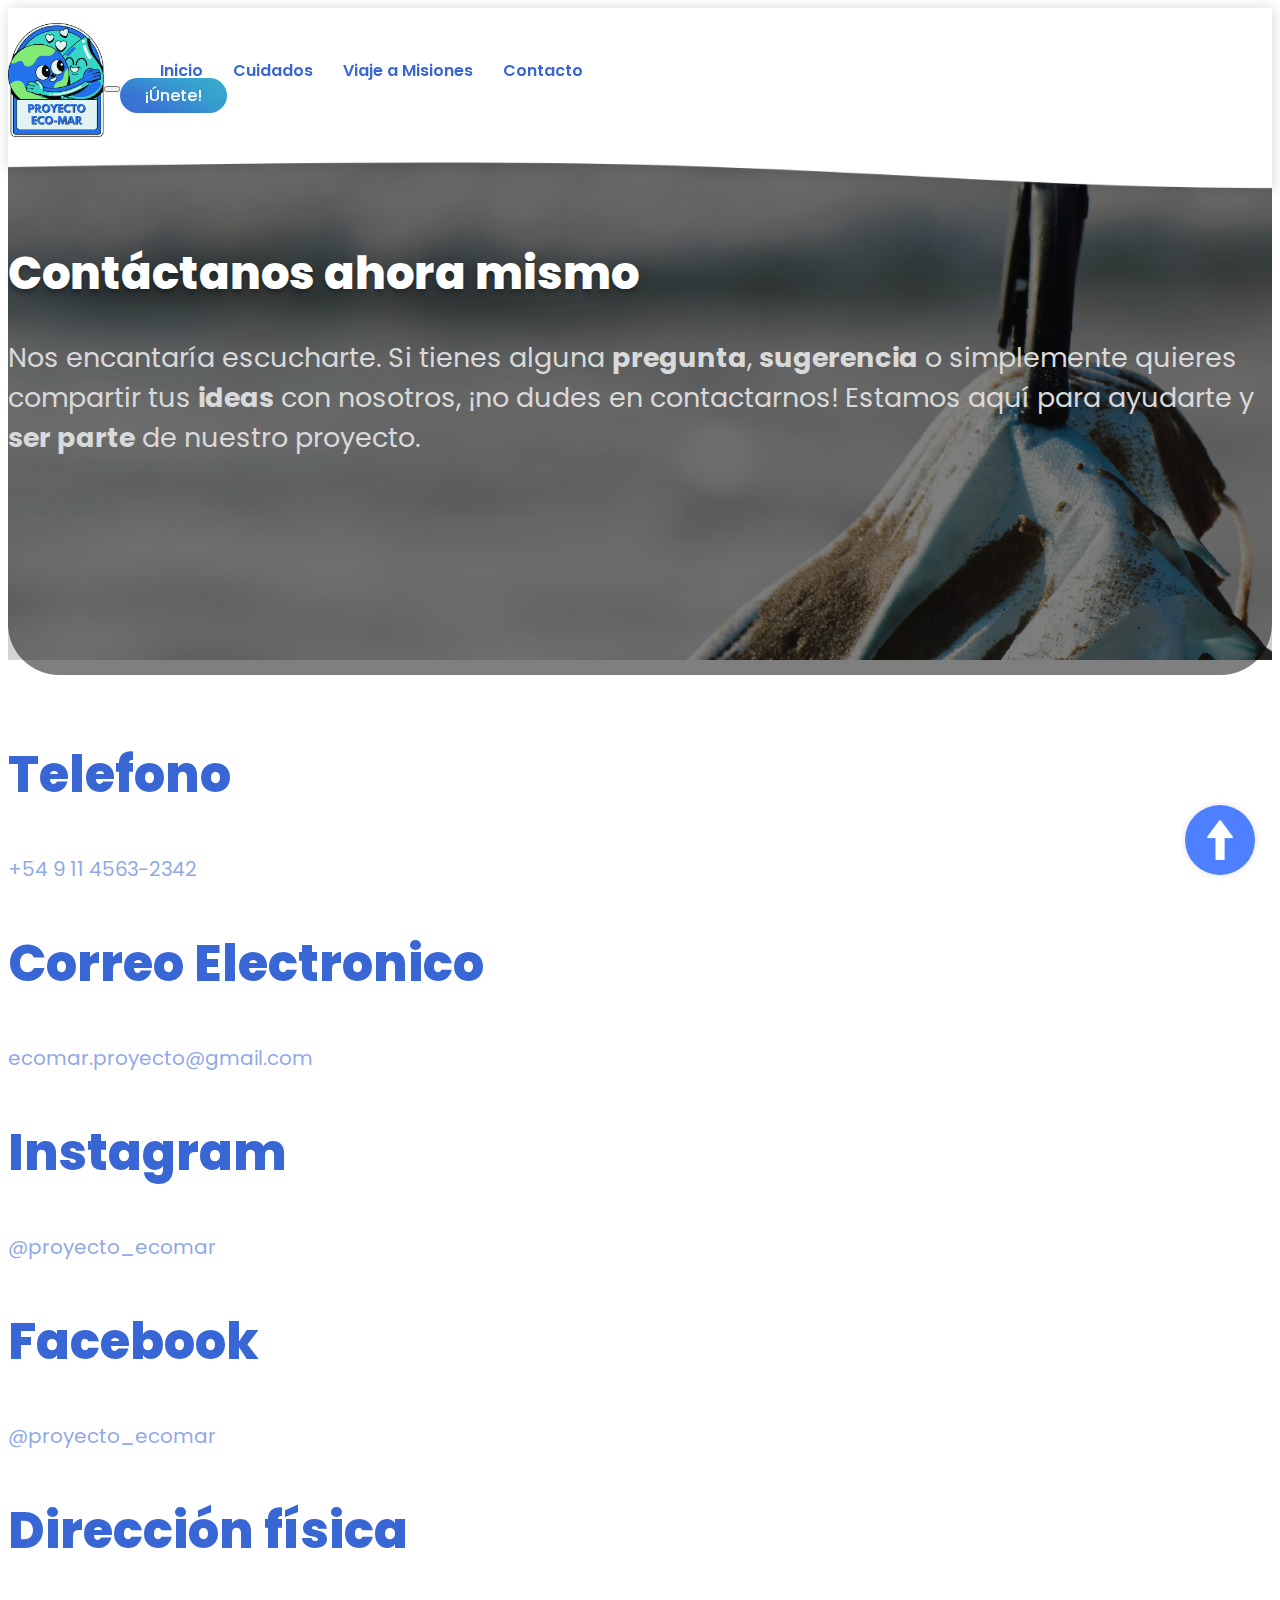
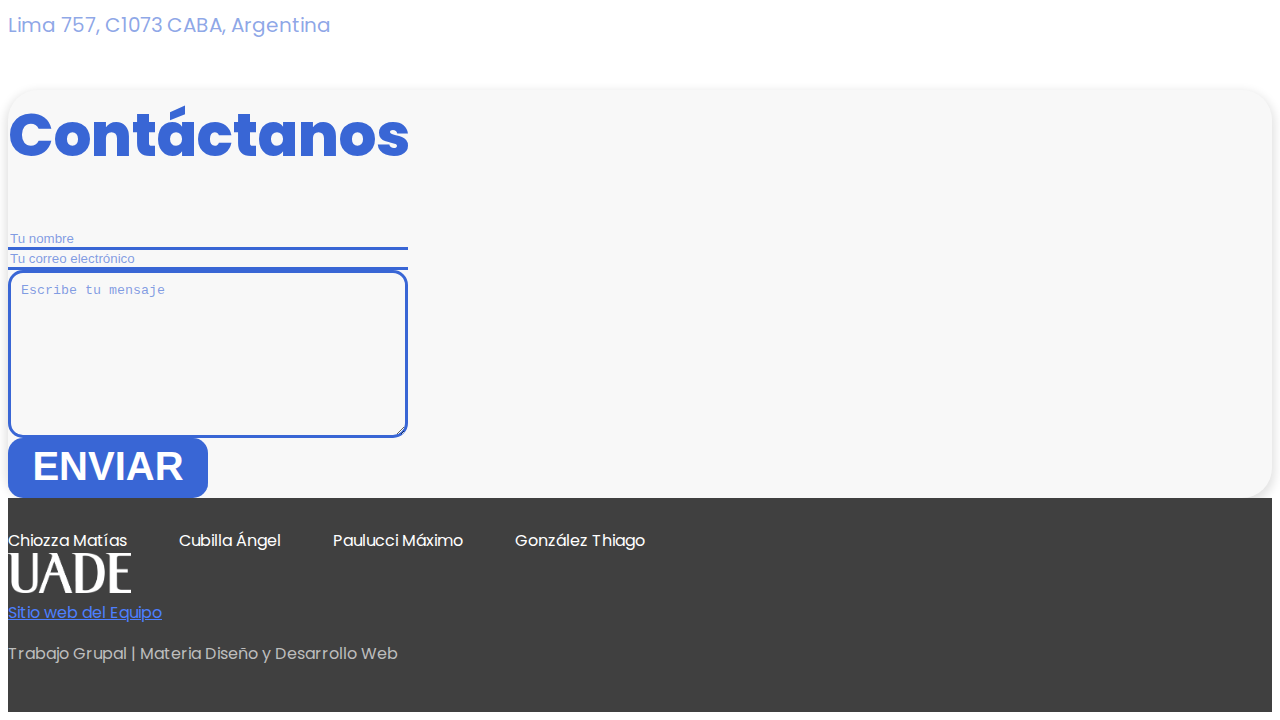
==== contacto.html @ 74e15286 "Add files via upload" ====
<!doctype html>
<html lang="es">

<head>
    <meta charset="utf-8">
    <meta name="viewport" content="width=device-width, initial-scale=1">
    <title>INICIO | Proyecto Ecomar</title>
    <link rel="stylesheet" href="estilos/estilos.css">
    <link href="https://cdn.jsdelivr.net/npm/bootstrap@5.3.0/dist/css/bootstrap.min.css" rel="stylesheet"
        integrity="sha384-9ndCyUaIbzAi2FUVXJi0CjmCapSmO7SnpJef0486qhLnuZ2cdeRhO02iuK6FUUVM" crossorigin="anonymous">
    <script src="https://cdn.jsdelivr.net/npm/bootstrap@5.3.0/dist/js/bootstrap.bundle.min.js"
        integrity="sha384-geWF76RCwLtnZ8qwWowPQNguL3RmwHVBC9FhGdlKrxdiJJigb/j/68SIy3Te4Bkz"
        crossorigin="anonymous"></script>
    <link rel="preconnect" href="https://fonts.googleapis.com">
    <link rel="preconnect" href="https://fonts.gstatic.com" crossorigin>
    <link
        href="https://fonts.googleapis.com/css2?family=Poppins:ital,wght@0,100;0,200;0,300;0,400;0,500;0,600;0,700;0,800;0,900;1,100;1,200;1,300;1,400;1,500;1,600;1,700;1,800;1,900&display=swap"
        rel="stylesheet">
</head>

<body>
    <nav id="nav" class="container-fluid nav-fluid navbar navbar-expand-lg">
        <div class="container nav-container">
            <div class="col-1 d-block d-lg-none"></div>
            <div class="col-lg-1 col-7">
                <a href="index.html"><img src="img/logo.png" alt="Logo"></a>
            </div>
            <div class="col-3">
                <button class="navbar-toggler" type="button" data-bs-toggle="collapse" data-bs-target="#navbarNav"
                    aria-controls="navbarNav" aria-expanded="false" aria-label="Toggle navigation">
                    <span class="navbar-toggler-icon"></span>
                </button>
            </div>
            <div class="collapse navbar-collapse nav-lista-colapsada" id="navbarNav">
                <div class="nav-lista col-lg-10 pe-5">
                    <ul class="flex-column flex-lg-row">
                        <li><a href="index.html">Inicio</a></li>
                        <li><a href="cuidados.html">Cuidados</a></li>
                        <li><a href="viaje_a_misiones.html">Viaje a Misiones</a></li>
                        <li><a href="contacto.html">Contacto</a></li>
                    </ul>
                </div>
                <div class="nav-boton">
                    <a href="unete.html">¡Únete!</a>
                </div>
            </div>
        </div>
    </nav>

    <section class="container-fluid portada-contacto">
        <div class="row">
            <div class="col-xxl-1 col-xl-1 col-lg-1 col-1"></div>
            <div class="col-xxl-5 col-xl-7 col-lg-8 col-10 px-5 text-center text-lg-start"
                style="background-color: rgba(0, 0, 0, 0.5); height: 465px; border-radius: 0px 0px 51px 51px; padding-top: 50px; flex-direction: column;">
                <h1 class="portada-h1 mt-4 mt-lg-0">Contáctanos ahora mismo</h1>
                <p class="portada-p">Nos encantaría escucharte. Si tienes alguna <b>pregunta</b>, <b>sugerencia</b> o
                    simplemente quieres compartir tus <b>ideas</b> con nosotros, ¡no dudes en contactarnos! Estamos aquí
                    para ayudarte y <b>ser parte</b> de nuestro proyecto.</p>
            </div>
        </div>
    </section>

    <main class="container mt-3 mb-5">
        <section class="row">
            <div class="text-center text-lg-start col-lg-6 col-12 contacto-seccion-1 d-flex flex-column justify-content-center">
                <h2>Telefono</h2>
                <p>+54 9 11 4563-2342</p>
                <h2>Correo Electronico</h2>
                <p>ecomar.proyecto@gmail.com</p>
                <h2>Instagram</h2>
                <p>@proyecto_ecomar</p>
                <h2>Facebook</h2>
                <p>@proyecto_ecomar</p>
                <h2>Dirección física</h2>
                <p>Lima 757, C1073 CABA, Argentina</p>
            </div>
            <div class="col-lg-6 col-11 caja-formulario d-flex flex-column align-items-center mx-auto">
                <h2 class="pt-4 pb-4" style="color: #3966D5; font-weight: 800; font-size: 60px;">Contáctanos</h2>
                <div class="formulario">
                    <form action="https://formsubmit.co/ecomar.proyecto@gmail.com" method="POST" id="form1" target="_blank">
                        <input id="name" class="mb-5" type="text" name="name" placeholder="Tu nombre" required>
                        <input id="mail" class="mb-5" type="email" name="email" placeholder="Tu correo electrónico" required>
                        <textarea class="mb-4" name="text" id="message" cols="30" rows="10" placeholder="Escribe tu mensaje" required></textarea>
                        <input class="mx-auto mb-5" id="boton-submit" type="submit" value="ENVIAR">
                      </form>
                </div>
            </div>
        </section>
    </main>

    <footer class="container-fluid">
        <div class="container footer-container">
            <div class="row d-flex justify-content-center align-items-center pb-5">
                <div class="col-10 footer-ul d-flex justify-content-lg-start justify-content-end align-items-center">
                    <ul class="text-center text-lg-start d-flex justify-content-between ">
                        <li>Chiozza Matías</li>
                        <li>Cubilla Ángel</li>
                        <li>Paulucci Máximo</li>
                        <li>González Thiago</li>
                    </ul>
                </div>
                <div class="col-lg-2 col-12 footer-p d-flex justify-content-lg-end justify-content-center align-items-center pt-5 pt-lg-0">
                    <a href="https://www.uade.edu.ar/" target="_blank"><img src="img/uade.jpg.png" height="40px"></a>
                </div>
            </div>
            <div class="row d-flex flex-row">
                <div class="col-6">
                    <a style="color: #4d7fff;" class=""
                        href="https://matichiozza.github.io/sitioequipo3.github.io/" target="_blank"> Sitio web del Equipo</a>
                </div>
                <div class="col-6 d-flex justify-content-end text-center text-lg-end">
                    <p class="d-flex justify-content-end" style="color: rgb(189, 189, 189); ">Trabajo Grupal | Materia Diseño y Desarrollo Web</p>
                </div>
            </div>
        </div>
    </footer>

    <a href="#nav" class="boton">
        <img src="img/flecha.png" width="26px">
    </a>
    
</body>

</html>
---- estilos/estilos.css ----
@media (max-width:1400px) {
    .main-viaje-a-misiones section div p{
        font-size: 1.19vw !important;
    }
}

@media (max-width:991px) {
    .inicio-seccion-1 {
        padding: 0 !important;
        background-size: 250%;
        background-repeat: no-repeat;
    }

    .inicio-seccion-2 {
        padding: 0 !important;
        background-size: 250%;
        background-repeat: no-repeat;
    }

    .cuidados-secciones-p {
        font-size: 2vw !important;
    }
    .cuidados-seccion-3 {
        height: 600px !important;
    }
    .cuidados-seccion-3 ol{
        padding: 0 70px !important;
    }

    .main-viaje-a-misiones section div p{
        font-size: 2vw !important;
    }

    .nav-lista-colapsada {
        background-color: white;
        height: 270px;
        width: 100%;
        position: absolute;
        top: 150px;
        right: 0px;
        text-align: center;
    }

    .nav-lista ul li a{
        color: #3966D5 !important;
    }

    .nav-boton{
        padding-top: 34px;
        padding-right: 14px;
    }

    .nav-boton:hover {
        transform: initial !important;
    }

    #divSubirArchivo{
        width: 400px !important;
        height: 400px !important;
    }
}

@media (max-width:767px) {
    .cuidados-seccion-3 {
        height: 800px !important;
    }

    .main-viaje-a-misiones section div p{
        font-size: 3vw !important;
    }
}

@media (max-width:580px) {
    .inicio-seccion-1 {
        padding: 0 !important;
        background-size: auto;
    }

    .inicio-seccion-2 {
        padding: 0 !important;
        background-size: auto;
    }

    .cuidados-secciones-p {
        font-size: 3vw !important;
    }
    .cuidados-seccion-3 {
        height: 840px !important;
    }
}

html{
    scroll-behavior: smooth !important;
}

body {
    font-family: Poppins !important;
    overflow-x: hidden;
}

.container-fluid {
    padding: 0 !important;
}

ul {
    margin: 0px !important;
}

.nav-fluid {
    background-image: url(../img/fondo_nav.png);
    height: 187px;
    filter: drop-shadow(1px 1px 7px rgba(0, 0, 0, 0.163));
    display: flex;
    align-items: baseline !important;
    position: relative;
    z-index: 3;
}

.nav-container {
    display: flex;
    flex-direction: row;
    align-items: center;
    padding-top: 15px;
}

.nav-container img {
    width: 6rem;
}

.nav-lista ul {
    display: flex;
    justify-content: flex-end;
    list-style: none;
    gap: 30px;
}

.nav-lista ul li a {
    text-decoration: none;
    color: #3966D5;
    font-weight: 600;
    font-size: 1rem !important;
    transition: 300ms;
}

.nav-lista ul li a:hover {
    color: #274590;
}

.nav-boton a {
    text-decoration: none;
    border-radius: 40px;
    padding: 6px 25px;
    background-image: url(../img/fondo-boton-nav.png);
    background-position: right;
    color: white;
    font-weight: 500;
    transition: 300ms;
}

.nav-boton {
    transition: 300ms;
}

.nav-boton:hover {
    transform: scale(1.1);
}

.nav-boton a:hover {
    background-position: left;
}

.portada-inicio {
    background-image: url(../img/portada_inicio.png);
    position: relative;
    bottom: 35px;
    height: 500px;
    z-index: 2;
}

.portada-h1 {
    font-weight: 800;
    color: white;
    text-shadow: 0px 4px 4px rgba(0, 0, 0, 0.25);
    font-size: 5vh;
}

.portada-p {
    font-weight: 400;
    color: #D9D9D9;
    font-size: 3vmin;
}

.inicio-seccion-1 {
    background-image: url(../img/inicio-seccion-1.png);
    height: 570px;
    width: 100%;
    border-radius: 20px;
    background-position: right;
}

.inicio-sections-h2 {
    font-weight: 800;
    color: white;
    text-shadow: 0px 4px 4px rgba(0, 0, 0, 0.25);
    font-size: 5vh;
}

.inicio-sections-p {
    font-weight: 400;
    color: #ffffff;
    font-size: 2.7vmin;
}

.inicio-seccion-2 {
    background-image: url(../img/inicio-seccion-2.png);
    height: 570px;
    width: 100%;
    border-radius: 20px;
    background-position: left;
}

footer {
    height: auto;
    color: white;
    background-color: #404040;
}

.footer-container {
    padding: 30px 0px;
}

.footer-container div .footer-ul ul {
    display: flex;
    flex-direction: row;
    list-style: none;
    gap: 52px;
    padding: 0 !important;
}

.footer-container div .footer-ul li a {
    text-decoration: none;
    color: white;
}

.portada-cuidados {
    background-image: url(../img/portada_cuidados.png);
    position: relative;
    bottom: 35px;
    height: 500px;
    z-index: 2;
}

/* Cuidados */

.cuidados-secciones-h2 {
    color: #3966D5;
    font-weight: 700;
}

.cuidados-secciones-p {
    font-weight: 400;
    font-size: 1.43vw;
    color: #515151;
}

.cuidados-seccion-3 {
    background-image: url(../img/cuidados-seccion-3.png);
    height: 500px;
    border-radius: 20px;
    background-size: cover;
}

/* Viaje a misiones */

.portada-viaje-a-misiones {
    background-image: url(../img/portada_viaje_a_misiones.png);
    position: relative;
    bottom: 35px;
    height: 500px;
    z-index: 2;
}
    
.frase-viaje-a-misiones h2{
    color: #3966D5;
    text-align: center;
    font-weight: 600;
    font-size: 26px;
}

.main-viaje-a-misiones{
    background-image: url(../img/seccion_viaje_a_misiones.png);
}

.texto-seccion-viaje-a-misiones{
    text-align: center;
    color: white;
    display: flex;
    flex-direction: column;
    align-items: center;
}

.texto-seccion-viaje-a-misiones h3{
    font-size: 19px;
    font-weight: 700;
}

.texto-seccion-viaje-a-misiones h2{
    font-size: 39px;
    font-weight: 700;
}

hr{
    border: #3966D5 2px solid !important;
    width: 234px !important;
}

/* Contacto */

.portada-contacto {
    background-image: url(../img/portada_contacto.png);
    position: relative;
    bottom: 35px;
    height: 500px;
    z-index: 2;
}

.contacto-seccion-1 h2{
    font-weight: 800;
    color: #3966D5;
    font-size: 50px;
}

.contacto-seccion-1 p{
    font-weight: 400;
    font-size: 20px;
    color: #3965d594;
}

.caja-formulario{
    background-color: #F8F8F8;
    border-radius: 30px;
    box-shadow: 0px 4px 10px 3px rgba(0, 0, 0, 0.115);
}

form{
    display: flex;
    flex-direction: column;
    width: 400px;
}

form input{
    border: none;
    border-bottom: #3966D5 solid 3px;
    background-color: #F8F8F8;
    
}

form input::placeholder{
    color: #3965d5a1;
}

form input:focus{
    outline: none;
}

form textarea{
    border: #3966D5 3px solid;
    border-radius: 15px;
    padding-left: 10px;
    padding-top: 10px;
    background-color: #F8F8F8;
}

form textarea::placeholder{
    color: #3965d5a1;
}

form textarea:focus{
    outline: none;
}

.boton{
    height: 70px;
    width: 70px;
    background-color: #4d7fff;
    position: fixed;
    bottom: 25px;
    right: 25px;
    border-radius: 40px;
    transition: 300ms;
    box-shadow: 0px 0px 6px rgba(0, 0, 0, 0.132);
    display: flex;
    justify-content: center;
    align-items: center;
}

.boton:hover{
    transform: scale(1.07);
}

#boton-submit{
    background-color: #3966D5;
    color: white;
    width: 200px;
    height: 60px;
    font-size: 40px;
    font-weight: 800;
    border-radius: 15px;
}

/* Unete */

.portada-unete {
    background-image: url(../img/portada_unete.png);
    position: relative;
    bottom: 35px;
    height: 350px;
    z-index: 2;
}

.caja-unete{
    width: 460px !important;
    height: 300px;
    background-color: #3966D5;
    border-radius: 17px;
    box-shadow: 0px 4px 14px rgba(0, 0, 0, 0.25);
}

#feedback-form {
    user-select: none;
    position: fixed;
    top: 20%;
    background-color: #ffffff;
    padding: 7px;
    z-index: 4;
    box-shadow: 0 2px 4px rgba(0, 0, 0, 0.1);
    border-radius: 0 10px 10px 0;
  }
  
  #feedback-button {
    background-color: #3966D5;
    color: white;
    padding: 8px 12px;
    cursor: pointer;
    border-radius: 10px;
    text-align: center;
  }
  
  #arrow {
    font-size: 16px;
  }
  
  #feedback-content {
    display: none;
    opacity: 0;
    margin-top: 10px;
  }
  
  #feedback-header {
    font-weight: 600;
    font-size: 16px;
    margin-bottom: 1px;
  }
  
  #feedback-stars {
    color: #ccc;
    font-size: 24px;
    cursor: pointer;
    display: flex;
    align-items: center;
    flex-direction: row-reverse;
    justify-content: center;
  }
  
  .star {
    margin-right: 5px;
    transition: color 0.1s ease-in-out;
  }
  
  .star:hover,
  .star:hover ~ .star,
  .star.selected,
  .star.hovered,
  .star.hovered ~ .star {
    color: #ffce00;
  }
  
  #feedback-form.expanded #feedback-content {
    display: block;
    opacity: 1;
  }
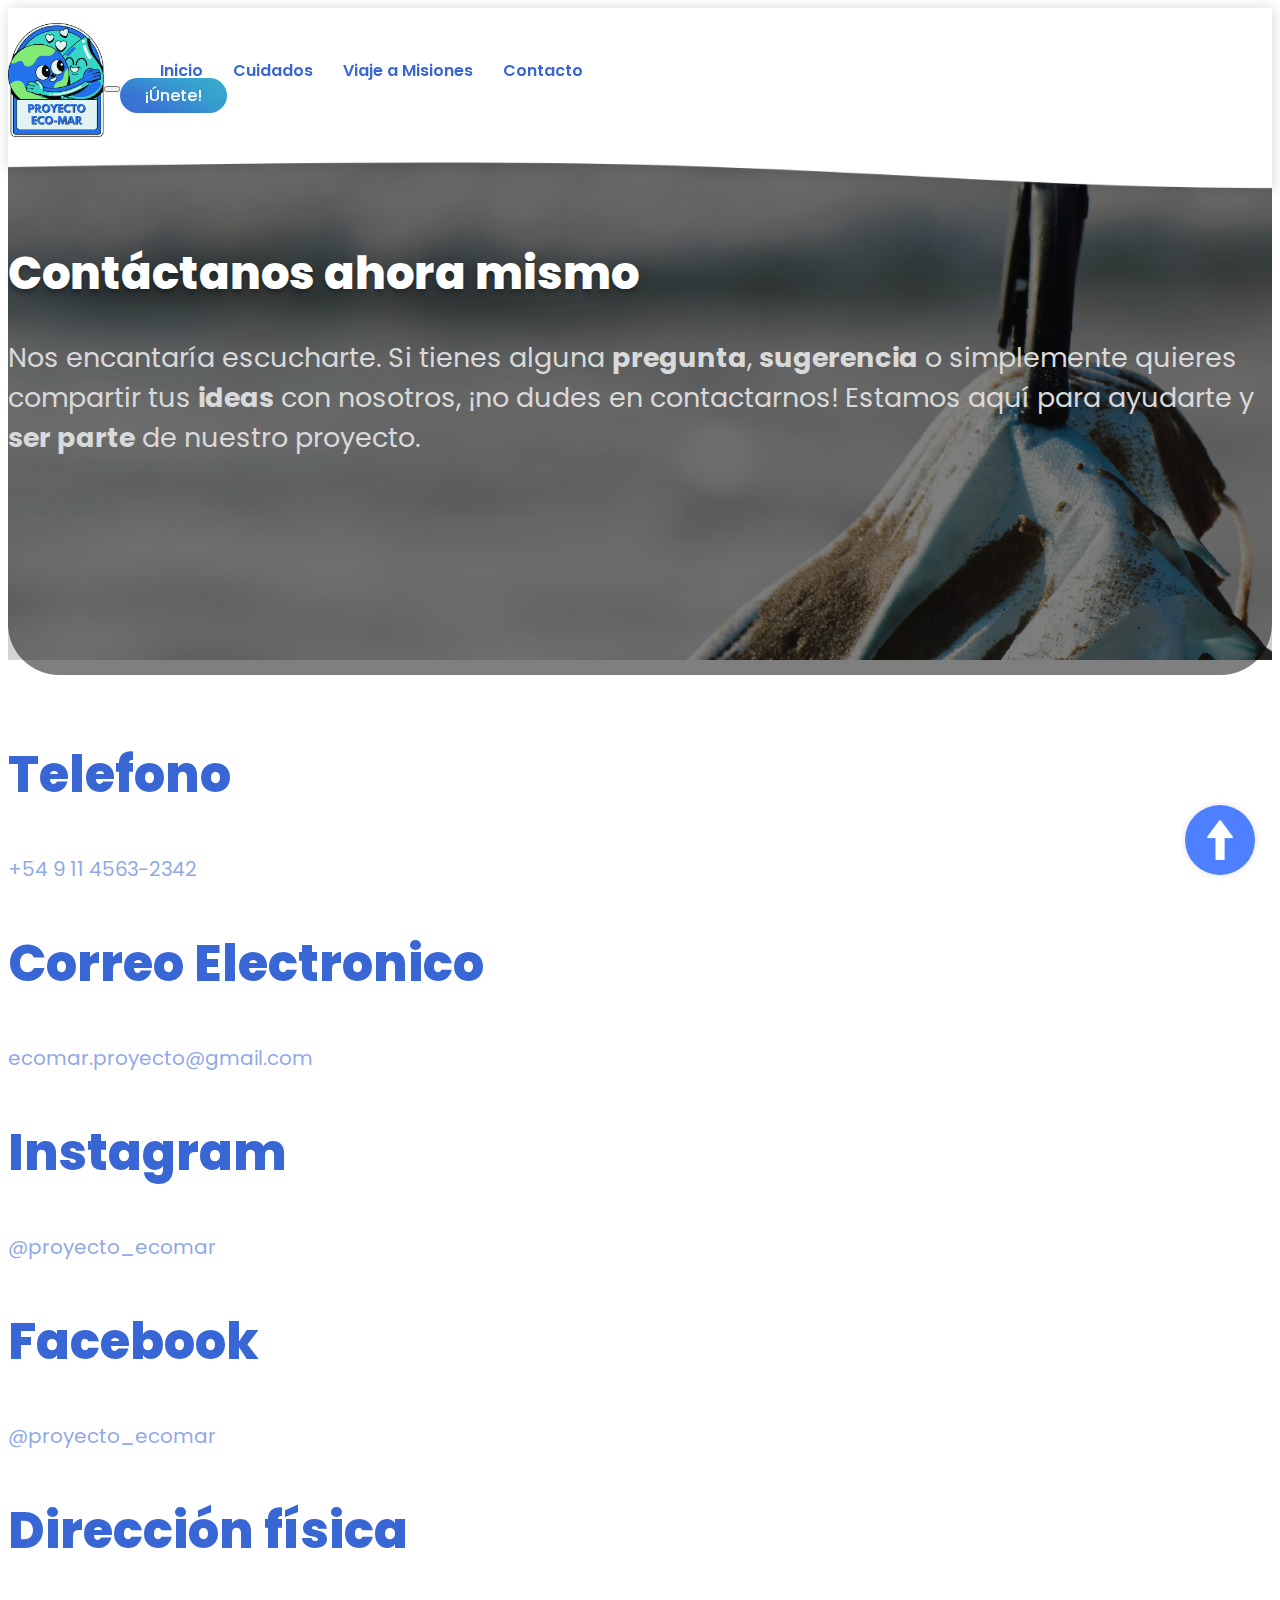
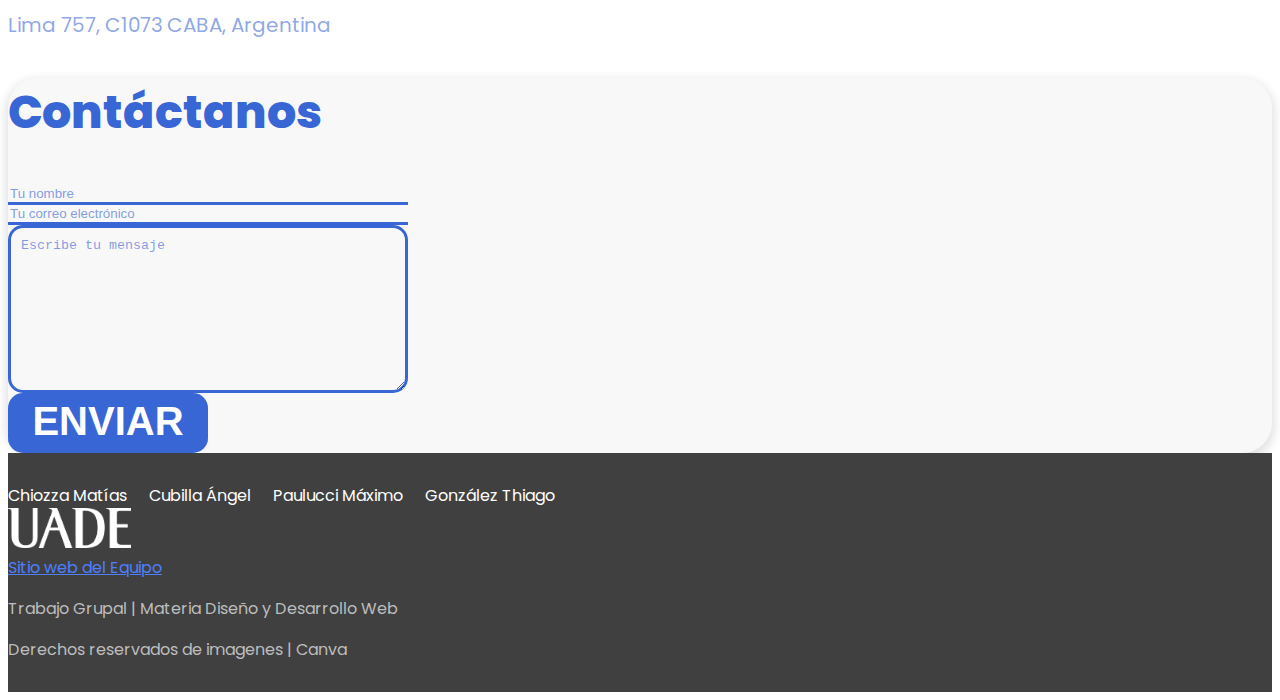
==== commit 318bff48: "Add files via upload" ====
--- a/contacto.html
+++ b/contacto.html
@@ -19,33 +19,35 @@
 </head>
 
 <body>
-    <nav id="nav" class="container-fluid nav-fluid navbar navbar-expand-lg">
-        <div class="container nav-container">
-            <div class="col-1 d-block d-lg-none"></div>
-            <div class="col-lg-1 col-7">
-                <a href="index.html"><img src="img/logo.png" alt="Logo"></a>
-            </div>
-            <div class="col-3">
-                <button class="navbar-toggler" type="button" data-bs-toggle="collapse" data-bs-target="#navbarNav"
-                    aria-controls="navbarNav" aria-expanded="false" aria-label="Toggle navigation">
-                    <span class="navbar-toggler-icon"></span>
-                </button>
-            </div>
-            <div class="collapse navbar-collapse nav-lista-colapsada" id="navbarNav">
-                <div class="nav-lista col-lg-10 pe-5">
-                    <ul class="flex-column flex-lg-row">
-                        <li><a href="index.html">Inicio</a></li>
-                        <li><a href="cuidados.html">Cuidados</a></li>
-                        <li><a href="viaje_a_misiones.html">Viaje a Misiones</a></li>
-                        <li><a href="contacto.html">Contacto</a></li>
-                    </ul>
+    <header>
+        <nav id="nav" class="container-fluid nav-fluid navbar navbar-expand-lg">
+            <div class="container nav-container">
+                <div class="col-1 d-block d-lg-none"></div>
+                <div class="col-lg-1 col-7">
+                    <a href="index.html"><img src="img/logo.png" alt="Logo"></a>
                 </div>
-                <div class="nav-boton">
-                    <a href="unete.html">¡Únete!</a>
+                <div class="col-3">
+                    <button class="navbar-toggler" type="button" data-bs-toggle="collapse" data-bs-target="#navbarNav"
+                        aria-controls="navbarNav" aria-expanded="false" aria-label="Toggle navigation">
+                        <span class="navbar-toggler-icon"></span>
+                    </button>
+                </div>
+                <div class="collapse navbar-collapse nav-lista-colapsada" id="navbarNav">
+                    <div class="nav-lista col-lg-10 pe-5">
+                        <ul class="flex-column flex-lg-row">
+                            <li><a href="index.html">Inicio</a></li>
+                            <li><a href="cuidados.html">Cuidados</a></li>
+                            <li><a href="viaje_a_misiones.html">Viaje a Misiones</a></li>
+                            <li><a href="contacto.html">Contacto</a></li>
+                        </ul>
+                    </div>
+                    <div class="nav-boton">
+                        <a href="unete.html">¡Únete!</a>
+                    </div>
                 </div>
             </div>
-        </div>
-    </nav>
+        </nav>
+    </header>
 
     <section class="container-fluid portada-contacto">
         <div class="row">
@@ -62,7 +64,8 @@
 
     <main class="container mt-3 mb-5">
         <section class="row">
-            <div class="text-center text-lg-start col-lg-6 col-12 contacto-seccion-1 d-flex flex-column justify-content-center">
+            <div
+                class="text-center text-lg-start col-lg-6 col-12 contacto-seccion-1 d-flex flex-column justify-content-center">
                 <h2>Telefono</h2>
                 <p>+54 9 11 4563-2342</p>
                 <h2>Correo Electronico</h2>
@@ -75,14 +78,18 @@
                 <p>Lima 757, C1073 CABA, Argentina</p>
             </div>
             <div class="col-lg-6 col-11 caja-formulario d-flex flex-column align-items-center mx-auto">
-                <h2 class="pt-4 pb-4" style="color: #3966D5; font-weight: 800; font-size: 60px;">Contáctanos</h2>
+                <h2 class="pt-4 pb-4" style="color: #3966D5; font-weight: 800; font-size: 46px;">Contáctanos</h2>
                 <div class="formulario">
-                    <form action="https://formsubmit.co/ecomar.proyecto@gmail.com" method="POST" id="form1" target="_blank">
+                    <form action="https://formsubmit.co/ecomar.proyecto@gmail.com" method="POST" id="form1"
+                        target="_blank">
                         <input id="name" class="mb-5" type="text" name="name" placeholder="Tu nombre" required>
-                        <input id="mail" class="mb-5" type="email" name="email" placeholder="Tu correo electrónico" required>
-                        <textarea class="mb-4" name="text" id="message" cols="30" rows="10" placeholder="Escribe tu mensaje" required></textarea>
-                        <input class="mx-auto mb-5" id="boton-submit" type="submit" value="ENVIAR">
-                      </form>
+                        <input id="mail" class="mb-5" type="email" name="email" placeholder="Tu correo electrónico"
+                            required>
+                        <textarea class="mb-4" name="text" id="message" cols="30" rows="10"
+                            placeholder="Escribe tu mensaje" required></textarea>
+                        <input class="mx-auto mb-5 d-flex justify-content-center" id="boton-submit" type="submit"
+                            value="ENVIAR">
+                    </form>
                 </div>
             </div>
         </section>
@@ -99,17 +106,25 @@
                         <li>González Thiago</li>
                     </ul>
                 </div>
-                <div class="col-lg-2 col-12 footer-p d-flex justify-content-lg-end justify-content-center align-items-center pt-5 pt-lg-0">
+                <div
+                    class="col-lg-2 col-12 footer-p d-flex justify-content-lg-end justify-content-center align-items-center pt-5 pt-lg-0">
                     <a href="https://www.uade.edu.ar/" target="_blank"><img src="img/uade.jpg.png" height="40px"></a>
                 </div>
             </div>
             <div class="row d-flex flex-row">
                 <div class="col-6">
-                    <a style="color: #4d7fff;" class=""
-                        href="https://matichiozza.github.io/sitioequipo3.github.io/" target="_blank"> Sitio web del Equipo</a>
+                    <a style="color: #4d7fff;" class="" href="https://matichiozza.github.io/sitioequipo3.github.io/"
+                        target="_blank"> Sitio web del Equipo</a>
                 </div>
                 <div class="col-6 d-flex justify-content-end text-center text-lg-end">
-                    <p class="d-flex justify-content-end" style="color: rgb(189, 189, 189); ">Trabajo Grupal | Materia Diseño y Desarrollo Web</p>
+                    <p class="d-flex justify-content-end" style="color: rgb(189, 189, 189); ">Trabajo Grupal | Materia
+                        Diseño y Desarrollo Web</p>
+                </div>
+            </div>
+            <div class="row d-flex flex-row pt-4">
+                <div class="col-12 d-flex justify-content-center align-items-center"
+                    style="color: rgb(189, 189, 189); ">
+                    Derechos reservados de imagenes | Canva
                 </div>
             </div>
         </div>
@@ -118,7 +133,7 @@
     <a href="#nav" class="boton">
         <img src="img/flecha.png" width="26px">
     </a>
-    
+
 </body>
 
 </html>--- a/estilos/estilos.css
+++ b/estilos/estilos.css
@@ -58,6 +58,18 @@
         width: 400px !important;
         height: 400px !important;
     }
+
+    .portada-h1-unete {
+        font-size: 32px !important;
+    }
+
+    form{
+        width: 300px !important;
+    }
+
+    #boton-submit-2{
+        width: 250px !important;
+    }
 }
 
 @media (max-width:767px) {
@@ -184,6 +196,12 @@
     font-size: 5vh;
 }
 
+.portada-h1-unete {
+    font-weight: 800;
+    color: white;
+    text-shadow: 0px 4px 4px rgba(0, 0, 0, 0.25);
+}
+
 .portada-p {
     font-weight: 400;
     color: #D9D9D9;
@@ -233,7 +251,7 @@
     display: flex;
     flex-direction: row;
     list-style: none;
-    gap: 52px;
+    gap: 22px;
     padding: 0 !important;
 }
 
@@ -384,6 +402,7 @@
     width: 70px;
     background-color: #4d7fff;
     position: fixed;
+    z-index: 99;
     bottom: 25px;
     right: 25px;
     border-radius: 40px;
@@ -409,6 +428,16 @@
 }
 
 /* Unete */
+
+#boton-submit-2{
+    background-color: #3966D5;
+    color: white;
+    width: 200px;
+    height: 60px;
+    font-size: 40px;
+    font-weight: 800;
+    border-radius: 15px;
+}
 
 .portada-unete {
     background-image: url(../img/portada_unete.png);
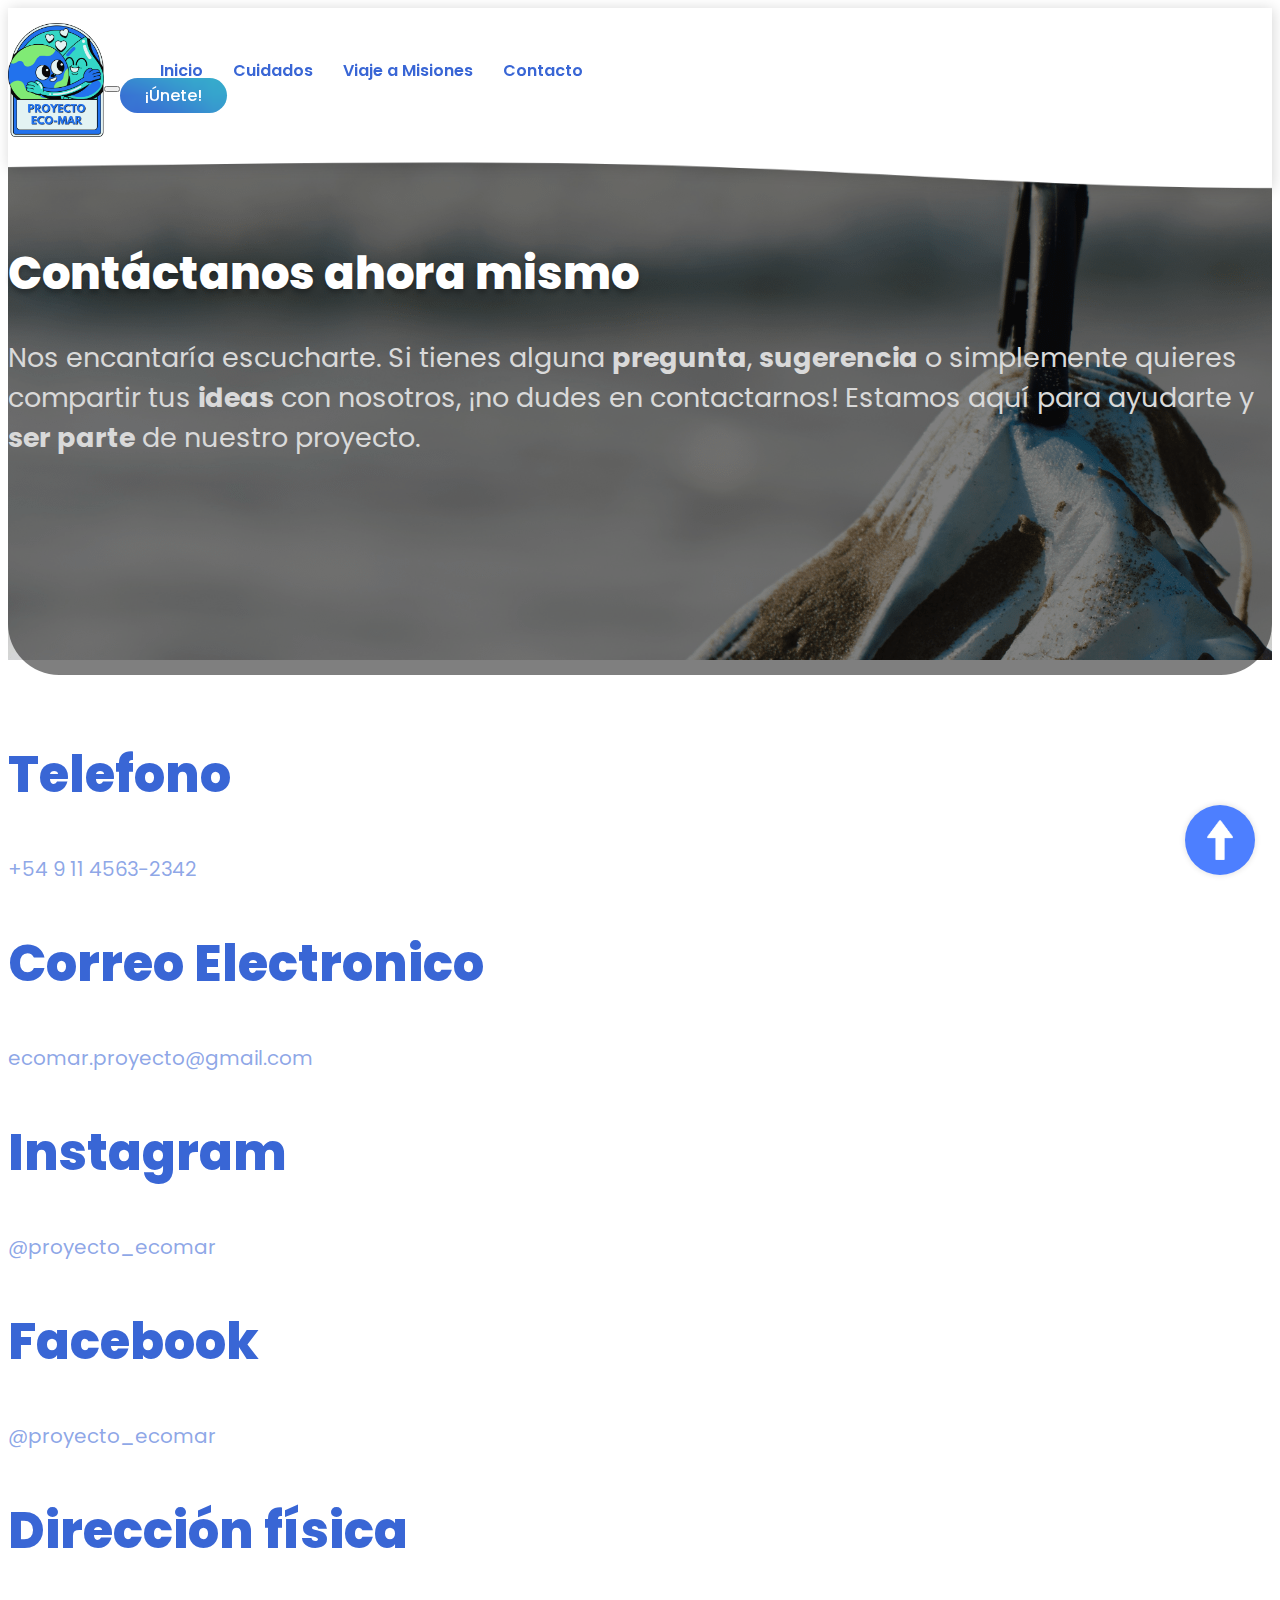
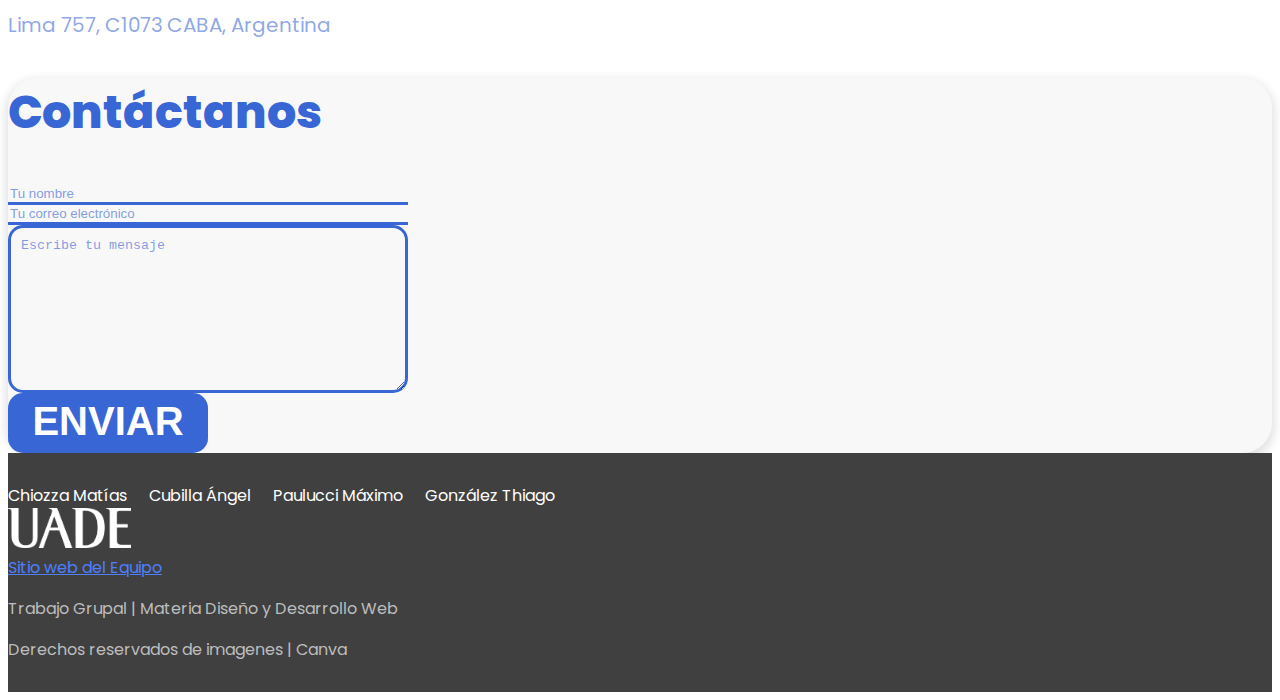
==== commit 92e7b9c2: "Add files via upload" ====
--- a/contacto.html
+++ b/contacto.html
@@ -5,6 +5,7 @@
     <meta charset="utf-8">
     <meta name="viewport" content="width=device-width, initial-scale=1">
     <title>INICIO | Proyecto Ecomar</title>
+    <link rel="shortcut icon" href="img/logo.png" type="image/x-icon">
     <link rel="stylesheet" href="estilos/estilos.css">
     <link href="https://cdn.jsdelivr.net/npm/bootstrap@5.3.0/dist/css/bootstrap.min.css" rel="stylesheet"
         integrity="sha384-9ndCyUaIbzAi2FUVXJi0CjmCapSmO7SnpJef0486qhLnuZ2cdeRhO02iuK6FUUVM" crossorigin="anonymous">
